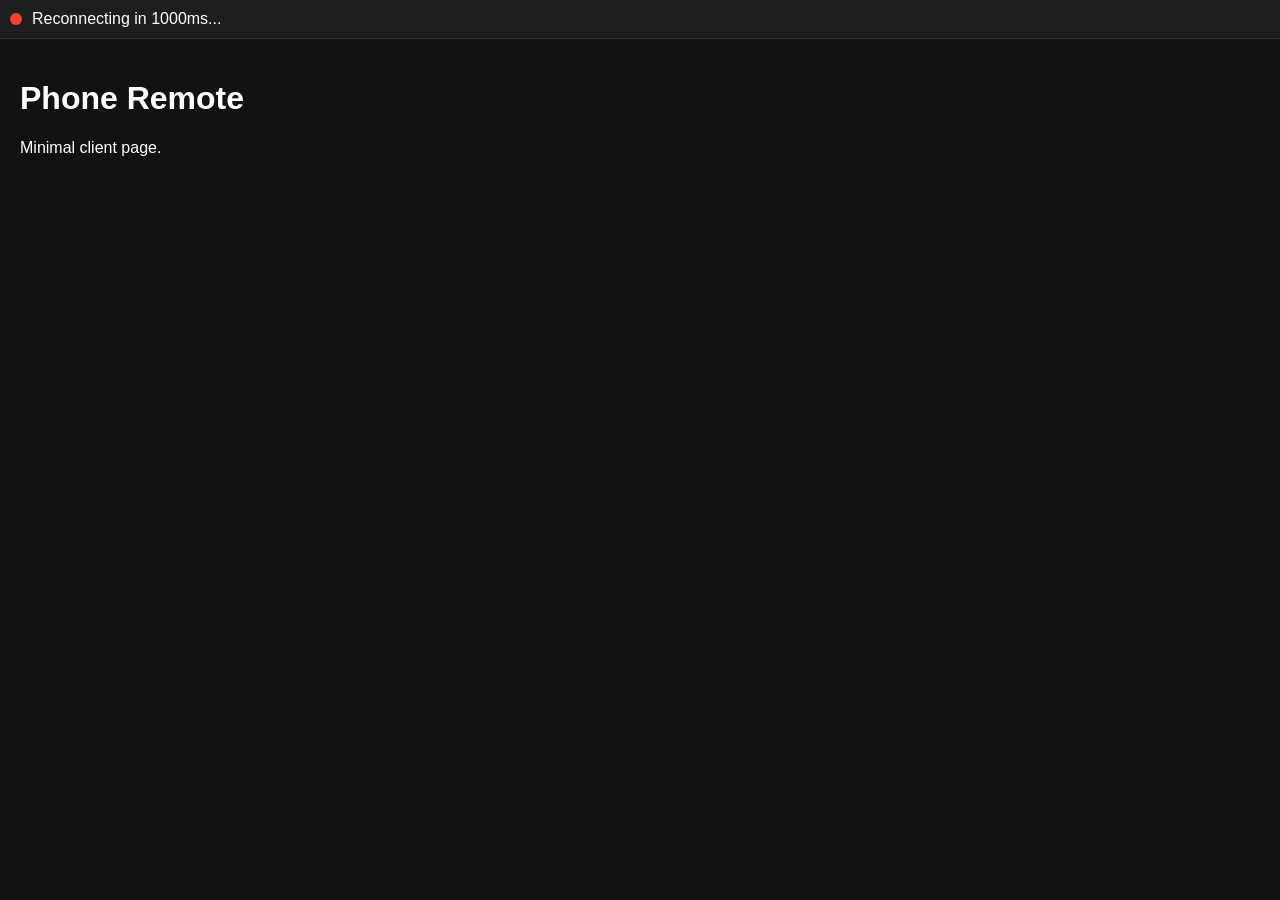
==== web/index.html @ a5978063 "first commit" ====
<!DOCTYPE html>
<html lang="en">
<head>
    <meta charset="UTF-8">
    <meta name="viewport" content="width=device-width, initial-scale=1.0">
    <title>Phone Remote</title>
    <link rel="stylesheet" href="style.css">
</head>
<body>
    <div id="status-bar">
        <div id="status-indicator" class="disconnected"></div>
        <span id="status-text">Disconnected</span>
    </div>
    
    <div id="main-content">
        <h1>Phone Remote</h1>
        <p>Minimal client page.</p>
    </div>

    <script src="app.js"></script>
</body>
</html>
---- web/style.css ----
body {
    font-family: sans-serif;
    background-color: #121212;
    color: white;
    margin: 0;
    padding: 0;
}

#status-bar {
    display: flex;
    align-items: center;
    padding: 10px;
    background-color: #1e1e1e;
    border-bottom: 1px solid #333;
}

#status-indicator {
    width: 12px;
    height: 12px;
    border-radius: 50%;
    margin-right: 10px;
}

.connected { background-color: #4caf50; }
.reconnecting { background-color: #ff9800; }
.disconnected { background-color: #f44336; }

#main-content {
    padding: 20px;
}
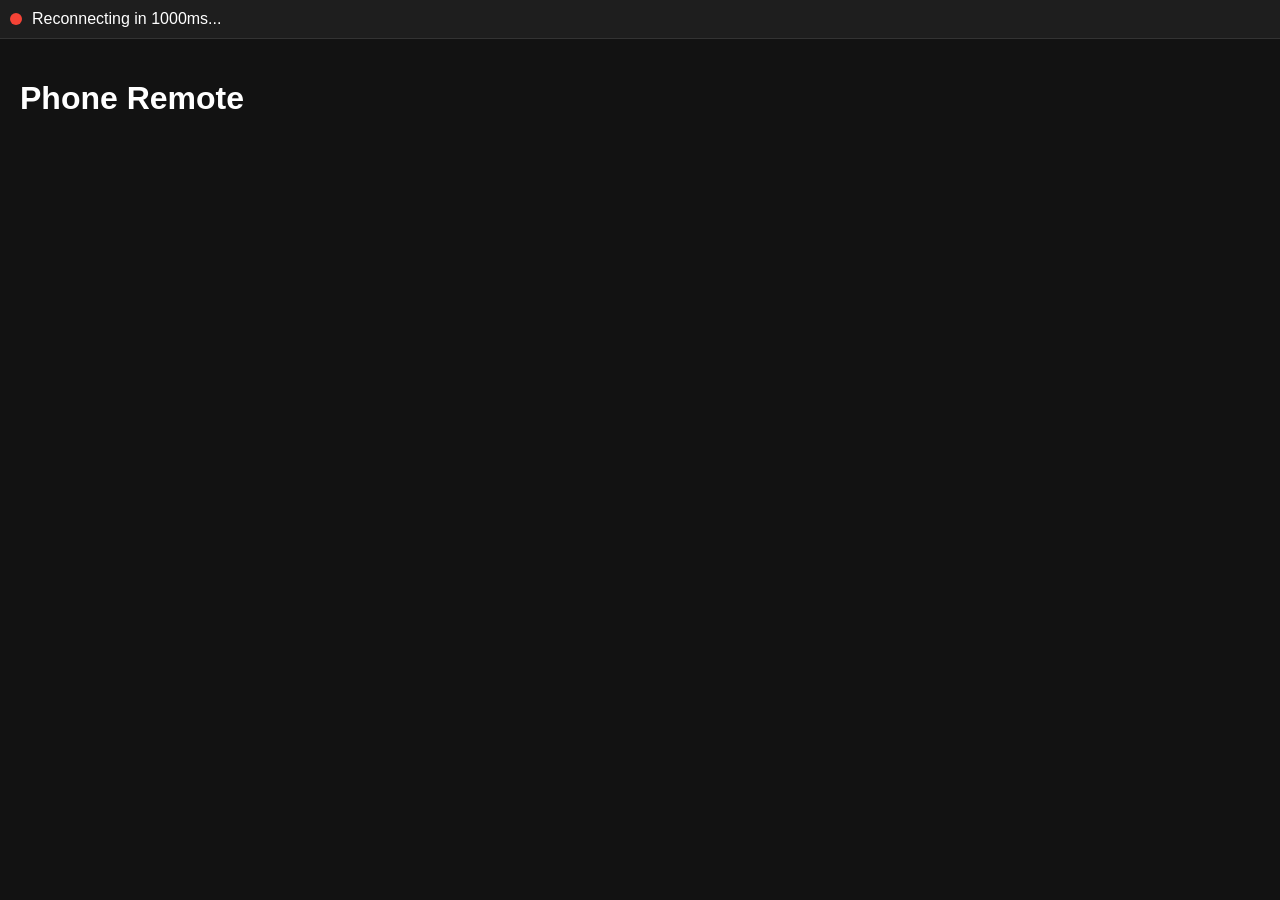
==== commit 9148be41: "Step 2: adapters, module registry, touchpad" ====
--- a/web/index.html
+++ b/web/index.html
@@ -14,9 +14,10 @@
     
     <div id="main-content">
         <h1>Phone Remote</h1>
-        <p>Minimal client page.</p>
+        <div id="module-container"></div>
+        <div id="active-module" style="margin-top: 20px;"></div>
     </div>
 
-    <script src="app.js"></script>
+    <script type="module" src="app.js"></script>
 </body>
 </html>
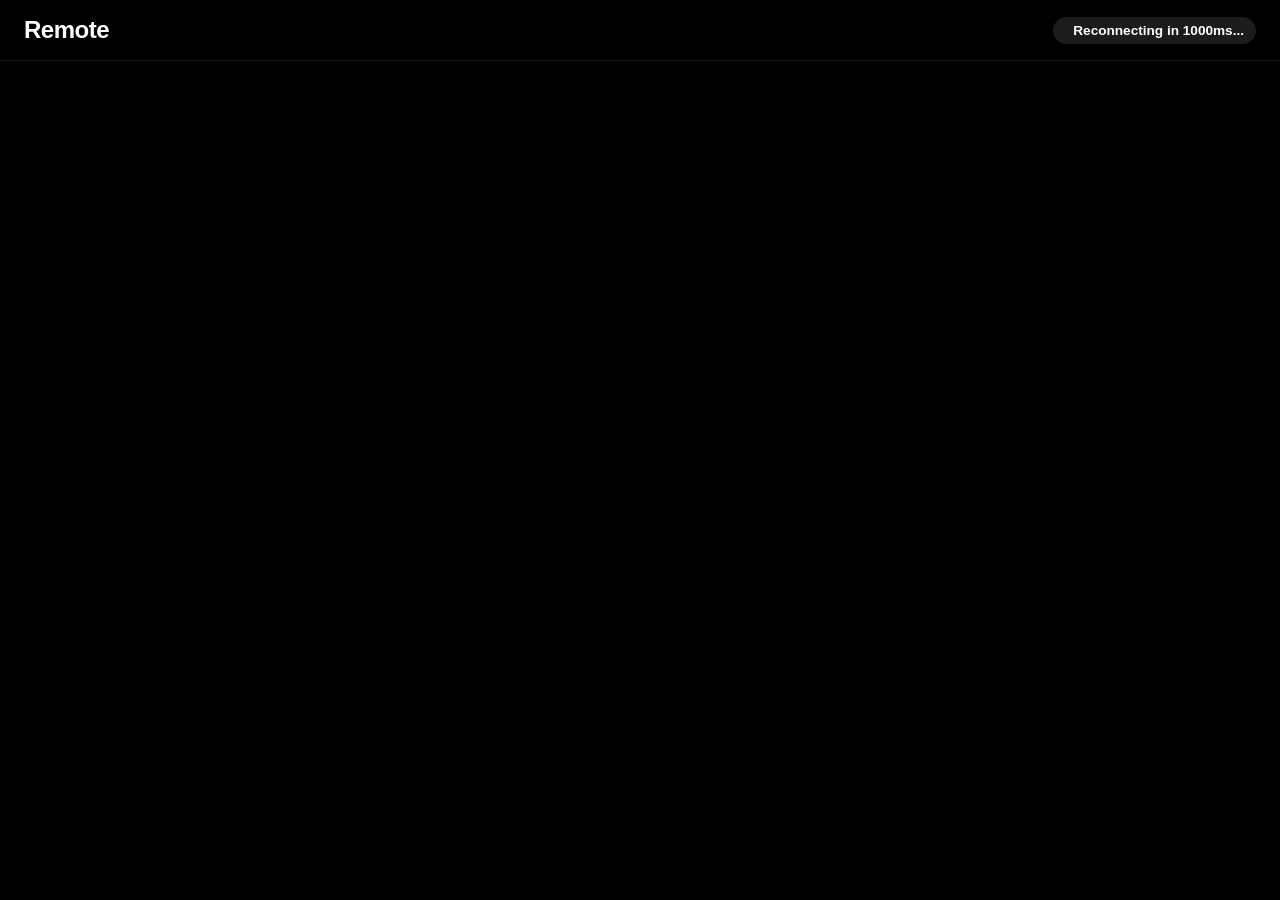
==== commit f8b0d5b8: "admin ui fix" ====
--- a/web/index.html
+++ b/web/index.html
@@ -2,22 +2,26 @@
 <html lang="en">
 <head>
     <meta charset="UTF-8">
-    <meta name="viewport" content="width=device-width, initial-scale=1.0">
+    <meta name="viewport" content="width=device-width, initial-scale=1.0, viewport-fit=cover">
+    <meta name="theme-color" content="#000000">
     <title>Phone Remote</title>
     <link rel="stylesheet" href="style.css">
 </head>
 <body>
-    <div id="status-bar">
-        <div id="status-indicator" class="disconnected"></div>
-        <span id="status-text">Disconnected</span>
+    <header>
+        <h1>Remote</h1>
+        <div class="status-pill">
+            <div id="status-indicator" class="status-dot disconnected"></div>
+            <span id="status-text">Disconnected</span>
+        </div>
+    </header>
+    
+    <div id="main-content">
+        <div id="module-container"></div>
     </div>
     
-    <div id="main-content">
-        <h1>Phone Remote</h1>
-        <div id="module-container"></div>
-        <div id="active-module" style="margin-top: 20px;"></div>
-    </div>
+    <div id="active-module"></div>
 
-    <script type="module" src="app.js"></script>
+    <script type="module" src="host.js"></script>
 </body>
 </html>
--- a/web/style.css
+++ b/web/style.css
@@ -1,30 +1,162 @@
+:root {
+    --bg: #000000;
+    --card: #1c1c1e;
+    --card-active: #2c2c2e;
+    --text: #ffffff;
+    --muted: #8e8e93;
+    --accent: #0a84ff;
+    --danger: #ff453a;
+    --success: #32d74b;
+    --radius: 20px;
+}
+
+* { box-sizing: border-box; -webkit-tap-highlight-color: transparent; }
+
 body {
-    font-family: sans-serif;
-    background-color: #121212;
-    color: white;
+    font-family: -apple-system, BlinkMacSystemFont, "Segoe UI", Roboto, Helvetica, Arial, sans-serif;
+    background-color: var(--bg);
+    color: var(--text);
     margin: 0;
     padding: 0;
+    overflow-x: hidden;
+    user-select: none;
+    -webkit-user-select: none;
 }
 
-#status-bar {
+/* App Shell Header */
+header {
+    position: sticky;
+    top: 0;
+    z-index: 50;
+    background: rgba(0, 0, 0, 0.65);
+    backdrop-filter: blur(20px);
+    -webkit-backdrop-filter: blur(20px);
+    display: flex;
+    justify-content: space-between;
+    align-items: center;
+    padding: 16px 24px;
+    border-bottom: 1px solid rgba(255,255,255,0.1);
+}
+
+header h1 {
+    margin: 0;
+    font-size: 1.5rem;
+    font-weight: 700;
+    letter-spacing: -0.5px;
+}
+
+.status-pill {
     display: flex;
     align-items: center;
-    padding: 10px;
-    background-color: #1e1e1e;
-    border-bottom: 1px solid #333;
+    gap: 8px;
+    padding: 6px 12px;
+    background: var(--card);
+    border-radius: 30px;
+    font-size: 0.85rem;
+    font-weight: 600;
+}
+.status-dot { width: 8px; height: 8px; border-radius: 50%; }
+.status-dot.connected { background: var(--success); box-shadow: 0 0 8px var(--success); }
+.status-dot.reconnecting { background: #ff9f0a; }
+.status-dot.disconnected { background: var(--danger); }
+
+/* Main Content */
+#main-content { padding: 24px; }
+
+/* Grid Layout */
+.grid-container {
+    display: grid;
+    grid-template-columns: repeat(2, 1fr);
+    gap: 16px;
+    margin-top: 16px;
 }
 
-#status-indicator {
-    width: 12px;
-    height: 12px;
-    border-radius: 50%;
-    margin-right: 10px;
+.module-tile {
+    background: var(--card);
+    border-radius: var(--radius);
+    padding: 24px 16px;
+    display: flex;
+    flex-direction: column;
+    align-items: center;
+    justify-content: center;
+    gap: 12px;
+    text-align: center;
+    cursor: pointer;
+    transition: transform 0.15s, background 0.15s;
+    position: relative;
 }
 
-.connected { background-color: #4caf50; }
-.reconnecting { background-color: #ff9800; }
-.disconnected { background-color: #f44336; }
+.module-tile:active {
+    transform: scale(0.95);
+    background: var(--card-active);
+}
 
-#main-content {
-    padding: 20px;
+.module-tile svg {
+    width: 36px;
+    height: 36px;
+    color: var(--accent);
 }
+
+.module-tile span {
+    font-size: 1.05rem;
+    font-weight: 600;
+}
+
+/* Jiggle Animation for Edit Mode */
+@keyframes jiggle {
+    0% { transform: rotate(-1deg); }
+    50% { transform: rotate(1deg); }
+    100% { transform: rotate(-1deg); }
+}
+.edit-mode .module-tile {
+    animation: jiggle 0.3s infinite;
+}
+
+/* Module Active View */
+#active-module {
+    position: fixed;
+    top: 0; left: 0; width: 100%; height: 100%;
+    background: var(--bg);
+    z-index: 100;
+    display: none;
+    flex-direction: column;
+}
+
+/* Common UI */
+button {
+    font-family: inherit;
+    border: none;
+    outline: none;
+    cursor: pointer;
+}
+
+.btn-icon {
+    background: rgba(255,255,255,0.1);
+    color: white;
+    width: 44px; height: 44px;
+    border-radius: 50%;
+    display: flex; align-items: center; justify-content: center;
+}
+
+/* PIN Screen */
+#auth-overlay {
+    position: fixed; top: 0; left: 0; width: 100%; height: 100%;
+    background: var(--bg); z-index: 200;
+    display: flex; flex-direction: column; align-items: center; justify-content: center;
+}
+.pin-input {
+    background: transparent;
+    border: 2px solid rgba(255,255,255,0.2);
+    border-radius: 16px;
+    color: white;
+    font-size: 2.5rem;
+    text-align: center;
+    letter-spacing: 0.3em;
+    padding: 16px;
+    width: 80%;
+    max-width: 300px;
+    font-family: monospace;
+    outline: none;
+    transition: border-color 0.2s;
+}
+.pin-input:focus { border-color: var(--accent); }
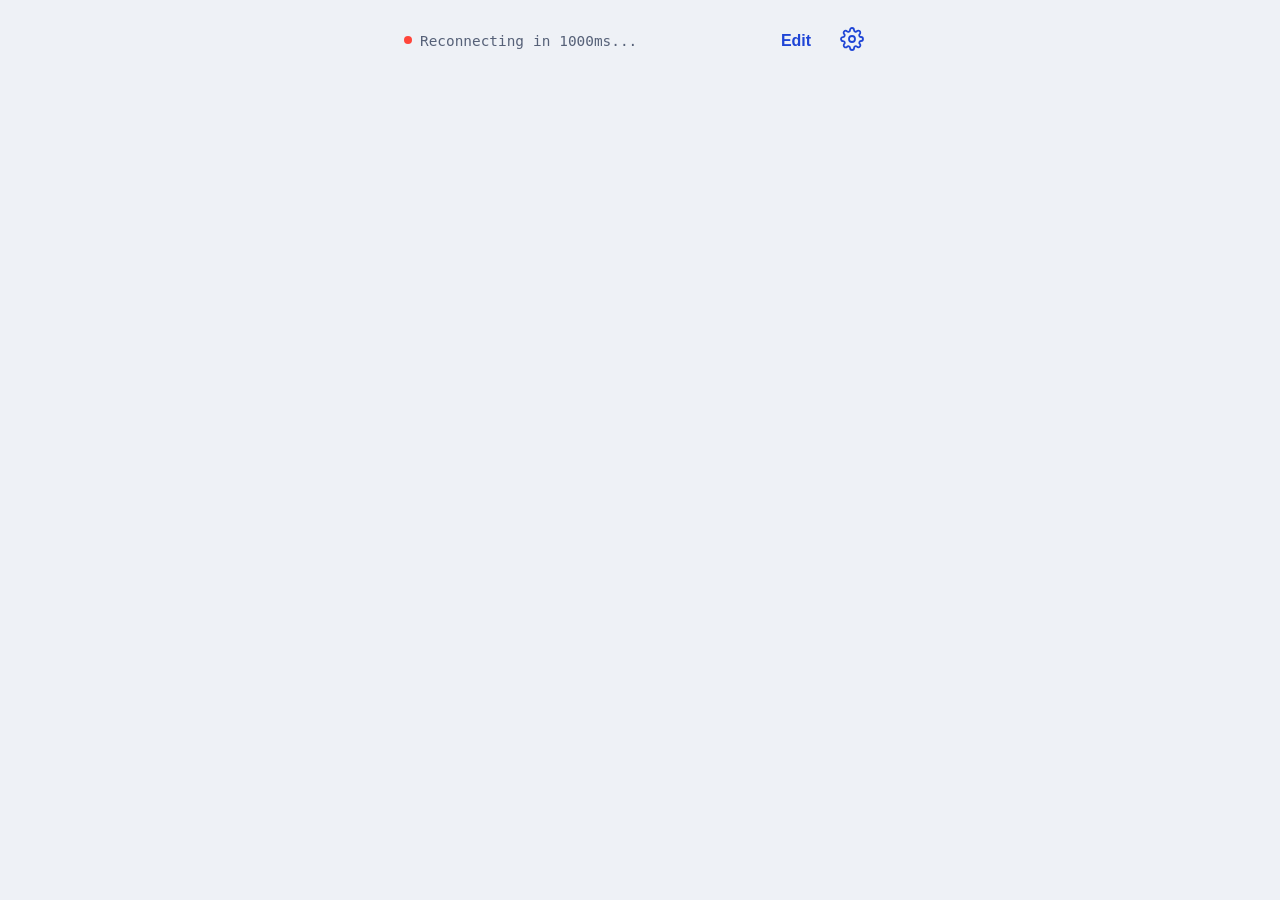
==== commit f8da738e: "fafds" ====
--- a/web/index.html
+++ b/web/index.html
@@ -2,26 +2,42 @@
 <html lang="en">
 <head>
     <meta charset="UTF-8">
-    <meta name="viewport" content="width=device-width, initial-scale=1.0, viewport-fit=cover">
-    <meta name="theme-color" content="#000000">
+    <meta name="viewport" content="width=device-width, initial-scale=1.0, maximum-scale=1.0, user-scalable=no, viewport-fit=cover">
     <title>Phone Remote</title>
+    <link rel="manifest" href="manifest.json">
+    <meta name="theme-color" content="#0A0D14" id="meta-theme-color">
     <link rel="stylesheet" href="style.css">
+    <script>
+        try {
+            const theme = localStorage.getItem('app-theme') || 'system';
+            const isDark = theme === 'dark' || (theme === 'system' && window.matchMedia('(prefers-color-scheme: dark)').matches);
+            if (!isDark) {
+                document.documentElement.setAttribute('data-theme', 'light');
+                document.getElementById('meta-theme-color').content = '#EEF1F6';
+            }
+        } catch(e) {}
+    </script>
 </head>
 <body>
-    <header>
-        <h1>Remote</h1>
-        <div class="status-pill">
-            <div id="status-indicator" class="status-dot disconnected"></div>
-            <span id="status-text">Disconnected</span>
+    <div id="app">
+        <div id="auth-container" style="display:none; padding:24px;"></div>
+        <div id="main-container" style="display:none; height:100%; display:flex; flex-direction:column;">
+            <div style="display:flex; justify-content:space-between; align-items:center; padding:16px 24px;">
+                <div style="display:flex; align-items:center; gap:8px;">
+                    <div id="status-indicator" style="width:8px; height:8px; border-radius:50%; background:var(--muted);"></div>
+                    <span id="status-text" style="font-size:0.9rem; color:var(--muted); font-family:var(--font-mono);">Connecting...</span>
+                </div>
+                <div style="display:flex; gap:8px;">
+                    <button id="edit-btn" style="background:none; border:none; color:var(--accent-text); font-weight:600; font-size:1rem; padding:8px;">Edit</button>
+                    <button id="settings-btn" style="background:none; border:none; color:var(--accent-text); padding:8px;">
+                        <svg viewBox="0 0 24 24" width="24" height="24" stroke="currentColor" stroke-width="1.8" fill="none" stroke-linecap="round" stroke-linejoin="round"><circle cx="12" cy="12" r="3"></circle><path d="M19.4 15a1.65 1.65 0 0 0 .33 1.82l.06.06a2 2 0 0 1 0 2.83 2 2 0 0 1-2.83 0l-.06-.06a1.65 1.65 0 0 0-1.82-.33 1.65 1.65 0 0 0-1 1.51V21a2 2 0 0 1-2 2 2 2 0 0 1-2-2v-.09A1.65 1.65 0 0 0 9 19.4a1.65 1.65 0 0 0-1.82.33l-.06.06a2 2 0 0 1-2.83 0 2 2 0 0 1 0-2.83l.06-.06a1.65 1.65 0 0 0 .33-1.82 1.65 1.65 0 0 0-1.51-1H3a2 2 0 0 1-2-2 2 2 0 0 1 2-2h.09A1.65 1.65 0 0 0 4.6 9a1.65 1.65 0 0 0-.33-1.82l-.06-.06a2 2 0 0 1 0-2.83 2 2 0 0 1 2.83 0l.06.06a1.65 1.65 0 0 0 1.82.33H9a1.65 1.65 0 0 0 1-1.51V3a2 2 0 0 1 2-2 2 2 0 0 1 2 2v.09a1.65 1.65 0 0 0 1 1.51 1.65 1.65 0 0 0 1.82-.33l.06-.06a2 2 0 0 1 2.83 0 2 2 0 0 1 0 2.83l-.06.06a1.65 1.65 0 0 0-.33 1.82V9a1.65 1.65 0 0 0 1.51 1H21a2 2 0 0 1 2 2 2 2 0 0 1-2 2h-.09a1.65 1.65 0 0 0-1.51 1z"></path></svg>
+                    </button>
+                </div>
+            </div>
+            <div id="module-container" style="flex:1; overflow-y:auto; padding:0 16px 24px 16px; display:flex; flex-direction:column; gap:16px;"></div>
         </div>
-    </header>
-    
-    <div id="main-content">
-        <div id="module-container"></div>
+        <div id="active-module" style="display:none; position:fixed; top:0; left:0; width:100%; height:100dvh; background:var(--ground); z-index:100; flex-direction:column;"></div>
     </div>
-    
-    <div id="active-module"></div>
-
     <script type="module" src="host.js"></script>
 </body>
 </html>
--- a/web/style.css
+++ b/web/style.css
@@ -1,162 +1,195 @@
 :root {
-    --bg: #000000;
-    --card: #1c1c1e;
-    --card-active: #2c2c2e;
-    --text: #ffffff;
-    --muted: #8e8e93;
-    --accent: #0a84ff;
-    --danger: #ff453a;
-    --success: #32d74b;
-    --radius: 20px;
+  --ground: #0A0D14;
+  --surface: #131824;
+  --surface-raised: #1B2232;
+  --black-card: #05070B;
+  --border: #263047;
+  --text: #F2F5FA;
+  --muted: #98A3B8;
+  --accent: #2F5BFF;
+  --accent-text: #7C98FF;
+  --on-accent: #FFFFFF;
+  --danger: #FF5C66;
+  --danger-surface: #2A1318;
+
+  --font-heading: 'Archivo', sans-serif;
+  --font-body: 'Instrument Sans', sans-serif;
+  --font-mono: 'JetBrains Mono', monospace;
 }
 
-* { box-sizing: border-box; -webkit-tap-highlight-color: transparent; }
+[data-theme="light"] {
+  --ground: #EEF1F6;
+  --surface: #FFFFFF;
+  --surface-raised: #E3E8F0;
+  --black-card: #05070B;
+  --border: #CBD3E0;
+  --text: #0A0D14;
+  --muted: #566178;
+  --accent: #2F5BFF;
+  --accent-text: #1F45D6;
+  --on-accent: #FFFFFF;
+  --danger: #D92D38;
+  --danger-surface: #FDECEE;
+}
+
+@font-face {
+  font-family: 'Archivo';
+  src: url('./fonts/Archivo-ExtraBold.woff2') format('woff2');
+  font-weight: 800;
+  font-style: normal;
+}
+@font-face {
+  font-family: 'Instrument Sans';
+  src: url('./fonts/InstrumentSans-Regular.woff2') format('woff2');
+  font-weight: 400;
+  font-style: normal;
+}
+@font-face {
+  font-family: 'Instrument Sans';
+  src: url('./fonts/InstrumentSans-Medium.woff2') format('woff2');
+  font-weight: 500;
+  font-style: normal;
+}
+@font-face {
+  font-family: 'Instrument Sans';
+  src: url('./fonts/InstrumentSans-SemiBold.woff2') format('woff2');
+  font-weight: 600;
+  font-style: normal;
+}
+@font-face {
+  font-family: 'JetBrains Mono';
+  src: url('./fonts/JetBrainsMono-Regular.woff2') format('woff2');
+  font-weight: 400;
+  font-style: normal;
+}
 
 body {
-    font-family: -apple-system, BlinkMacSystemFont, "Segoe UI", Roboto, Helvetica, Arial, sans-serif;
-    background-color: var(--bg);
-    color: var(--text);
-    margin: 0;
-    padding: 0;
-    overflow-x: hidden;
-    user-select: none;
-    -webkit-user-select: none;
+  margin: 0;
+  padding: 0;
+  background-color: var(--ground);
+  color: var(--text);
+  font-family: var(--font-body);
+  -webkit-font-smoothing: antialiased;
+  width: 100%;
+  height: 100dvh;
+  overflow: hidden;
+  overscroll-behavior: none;
 }
 
-/* App Shell Header */
-header {
-    position: sticky;
-    top: 0;
-    z-index: 50;
-    background: rgba(0, 0, 0, 0.65);
-    backdrop-filter: blur(20px);
-    -webkit-backdrop-filter: blur(20px);
-    display: flex;
-    justify-content: space-between;
-    align-items: center;
-    padding: 16px 24px;
-    border-bottom: 1px solid rgba(255,255,255,0.1);
+#app {
+  max-width: 520px;
+  margin: 0 auto;
+  height: 100%;
+  position: relative;
+  display: flex;
+  flex-direction: column;
+  padding: env(safe-area-inset-top) env(safe-area-inset-right) env(safe-area-inset-bottom) env(safe-area-inset-left);
+  box-sizing: border-box;
 }
 
-header h1 {
-    margin: 0;
-    font-size: 1.5rem;
-    font-weight: 700;
-    letter-spacing: -0.5px;
+button {
+  font-family: inherit;
+  cursor: pointer;
+  -webkit-tap-highlight-color: transparent;
+  min-height: 48px;
+  min-width: 48px;
+}
+button:focus-visible {
+  outline: 2px solid var(--accent);
+  outline-offset: 2px;
 }
 
-.status-pill {
-    display: flex;
-    align-items: center;
-    gap: 8px;
-    padding: 6px 12px;
-    background: var(--card);
-    border-radius: 30px;
-    font-size: 0.85rem;
-    font-weight: 600;
+h1, h2, h3 {
+  font-family: var(--font-heading);
+  letter-spacing: -0.02em;
+  margin: 0;
 }
-.status-dot { width: 8px; height: 8px; border-radius: 50%; }
-.status-dot.connected { background: var(--success); box-shadow: 0 0 8px var(--success); }
-.status-dot.reconnecting { background: #ff9f0a; }
-.status-dot.disconnected { background: var(--danger); }
 
-/* Main Content */
-#main-content { padding: 24px; }
-
-/* Grid Layout */
 .grid-container {
     display: grid;
-    grid-template-columns: repeat(2, 1fr);
+    grid-template-columns: 1fr 1fr;
     gap: 16px;
-    margin-top: 16px;
 }
 
 .module-tile {
-    background: var(--card);
-    border-radius: var(--radius);
-    padding: 24px 16px;
+    background: var(--surface);
+    border-radius: 22px;
+    padding: 20px;
     display: flex;
     flex-direction: column;
-    align-items: center;
-    justify-content: center;
-    gap: 12px;
-    text-align: center;
-    cursor: pointer;
-    transition: transform 0.15s, background 0.15s;
+    justify-content: flex-start;
+    align-items: flex-start;
     position: relative;
+    box-shadow: 0 4px 12px rgba(0,0,0,0.1);
+    transition: transform 0.15s, opacity 0.2s;
+    user-select: none;
+    -webkit-user-select: none;
+    color: var(--text);
+}
+.module-tile:active {
+    transform: scale(0.96);
 }
 
-.module-tile:active {
-    transform: scale(0.95);
-    background: var(--card-active);
+.module-tile.hero {
+    grid-column: 1 / -1;
+    background: var(--accent);
+    color: var(--on-accent);
+    border-radius: 28px;
+    padding: 28px;
+    flex-direction: row;
+    align-items: center;
+    gap: 20px;
+}
+
+.module-tile.hero h3 {
+    font-size: 1.8rem;
+    margin-bottom: 4px;
+}
+
+.module-tile h3 {
+    font-size: 1.2rem;
+    margin-bottom: 4px;
+}
+
+.module-tile p {
+    font-size: 0.9rem;
+    color: var(--muted);
+    margin: 0;
+}
+.module-tile.hero p {
+    color: var(--accent-text);
 }
 
 .module-tile svg {
-    width: 36px;
-    height: 36px;
-    color: var(--accent);
+    width: 32px;
+    height: 32px;
+    margin-bottom: 16px;
+    opacity: 0.9;
+}
+.module-tile.hero svg {
+    width: 48px;
+    height: 48px;
+    margin-bottom: 0;
 }
 
-.module-tile span {
-    font-size: 1.05rem;
-    font-weight: 600;
+.module-tile.black-card {
+    background: var(--black-card);
+    border: 1px solid var(--border);
 }
 
-/* Jiggle Animation for Edit Mode */
-@keyframes jiggle {
-    0% { transform: rotate(-1deg); }
-    50% { transform: rotate(1deg); }
-    100% { transform: rotate(-1deg); }
-}
-.edit-mode .module-tile {
-    animation: jiggle 0.3s infinite;
+.add-remote-btn {
+    margin-top: 24px;
+    width: 100%;
+    padding: 20px;
+    border-radius: 20px;
+    background: transparent;
+    border: 2px dashed var(--border);
+    color: var(--accent-text);
+    font-size: 1.1rem;
+    font-weight: 600;
+    display: flex;
+    align-items: center;
+    justify-content: center;
+    gap: 8px;
 }
 
-/* Module Active View */
-#active-module {
-    position: fixed;
-    top: 0; left: 0; width: 100%; height: 100%;
-    background: var(--bg);
-    z-index: 100;
-    display: none;
-    flex-direction: column;
-}
-
-/* Common UI */
-button {
-    font-family: inherit;
-    border: none;
-    outline: none;
-    cursor: pointer;
-}
-
-.btn-icon {
-    background: rgba(255,255,255,0.1);
-    color: white;
-    width: 44px; height: 44px;
-    border-radius: 50%;
-    display: flex; align-items: center; justify-content: center;
-}
-
-/* PIN Screen */
-#auth-overlay {
-    position: fixed; top: 0; left: 0; width: 100%; height: 100%;
-    background: var(--bg); z-index: 200;
-    display: flex; flex-direction: column; align-items: center; justify-content: center;
-}
-.pin-input {
-    background: transparent;
-    border: 2px solid rgba(255,255,255,0.2);
-    border-radius: 16px;
-    color: white;
-    font-size: 2.5rem;
-    text-align: center;
-    letter-spacing: 0.3em;
-    padding: 16px;
-    width: 80%;
-    max-width: 300px;
-    font-family: monospace;
-    outline: none;
-    transition: border-color 0.2s;
-}
-.pin-input:focus { border-color: var(--accent); }
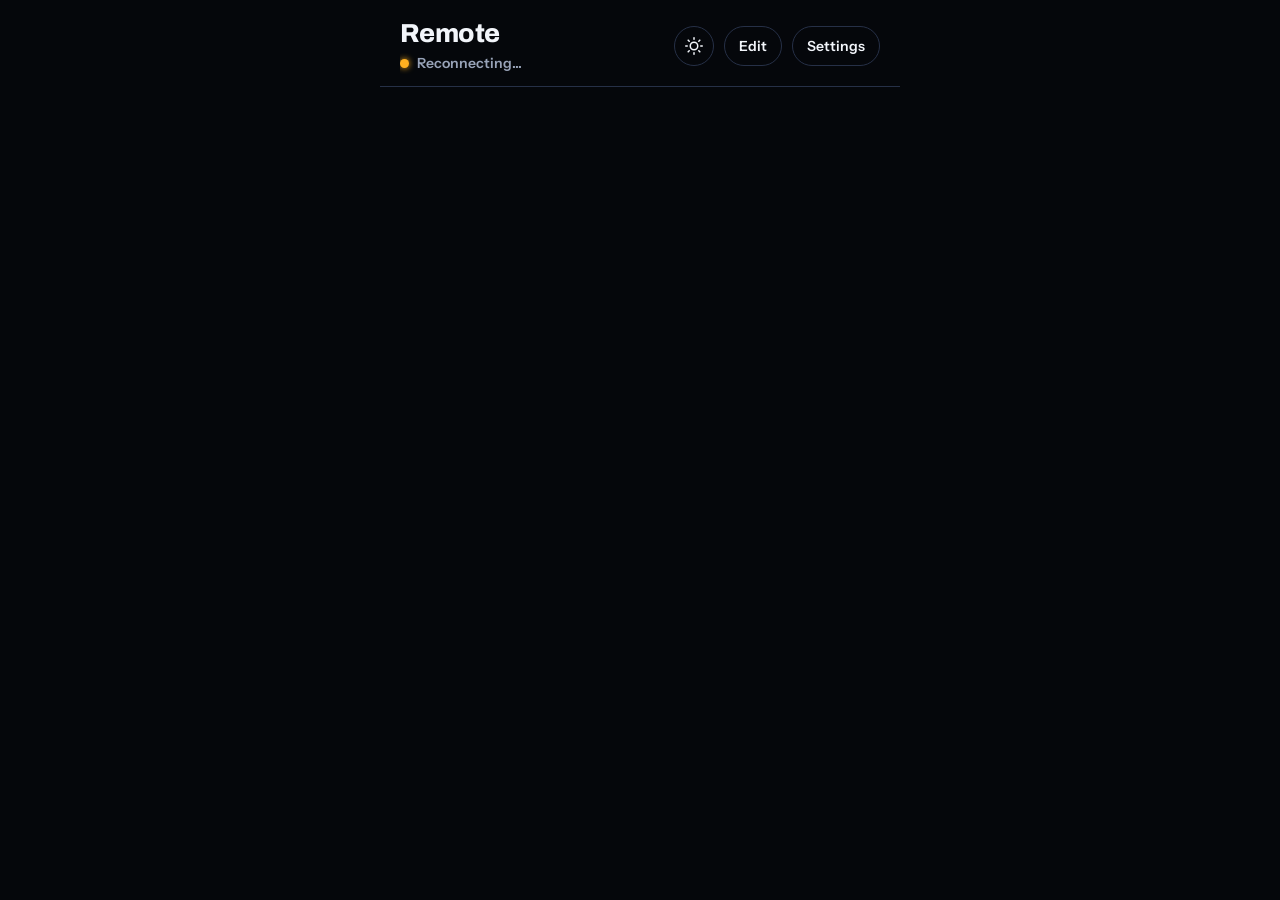
==== commit cb3f91c3: "fixed the mobile disconnect with admin concurrency" ====
--- a/web/index.html
+++ b/web/index.html
@@ -2,42 +2,59 @@
 <html lang="en">
 <head>
     <meta charset="UTF-8">
-    <meta name="viewport" content="width=device-width, initial-scale=1.0, maximum-scale=1.0, user-scalable=no, viewport-fit=cover">
+    <meta name="viewport" content="width=device-width, initial-scale=1, viewport-fit=cover">
+    <meta name="theme-color" content="#05070B">
     <title>Phone Remote</title>
-    <link rel="manifest" href="manifest.json">
-    <meta name="theme-color" content="#0A0D14" id="meta-theme-color">
+    <script>
+        (function() {
+            try {
+                var theme = localStorage.getItem('pr_theme') || 'dark';
+                var bedside = localStorage.getItem('pr_bedside') === 'true';
+                var effective = theme;
+                if (theme === 'system') {
+                    effective = (window.matchMedia && window.matchMedia('(prefers-color-scheme: light)').matches) ? 'light' : 'dark';
+                }
+                document.documentElement.setAttribute('data-theme', effective);
+                if (bedside) {
+                    document.documentElement.setAttribute('data-bedside', 'true');
+                }
+                var metaTheme = document.querySelector('meta[name="theme-color"]');
+                if (metaTheme) {
+                    metaTheme.setAttribute('content', effective === 'light' ? '#E8EBF0' : '#05070B');
+                }
+            } catch (e) {}
+        })();
+    </script>
     <link rel="stylesheet" href="style.css">
-    <script>
-        try {
-            const theme = localStorage.getItem('app-theme') || 'system';
-            const isDark = theme === 'dark' || (theme === 'system' && window.matchMedia('(prefers-color-scheme: dark)').matches);
-            if (!isDark) {
-                document.documentElement.setAttribute('data-theme', 'light');
-                document.getElementById('meta-theme-color').content = '#EEF1F6';
-            }
-        } catch(e) {}
-    </script>
 </head>
 <body>
-    <div id="app">
-        <div id="auth-container" style="display:none; padding:24px;"></div>
-        <div id="main-container" style="display:none; height:100%; display:flex; flex-direction:column;">
-            <div style="display:flex; justify-content:space-between; align-items:center; padding:16px 24px;">
-                <div style="display:flex; align-items:center; gap:8px;">
-                    <div id="status-indicator" style="width:8px; height:8px; border-radius:50%; background:var(--muted);"></div>
-                    <span id="status-text" style="font-size:0.9rem; color:var(--muted); font-family:var(--font-mono);">Connecting...</span>
+    <div id="app" class="app-container">
+        <header id="app-header" class="app-header">
+            <div class="header-main">
+                <div class="header-titles">
+                    <h1 id="device-title" class="device-title">Remote</h1>
+                    <div id="status-line" class="status-line">
+                        <span id="status-dot" class="status-dot disconnected" aria-hidden="true"></span>
+                        <span id="status-text" class="status-text">Disconnected</span>
+                    </div>
                 </div>
-                <div style="display:flex; gap:8px;">
-                    <button id="edit-btn" style="background:none; border:none; color:var(--accent-text); font-weight:600; font-size:1rem; padding:8px;">Edit</button>
-                    <button id="settings-btn" style="background:none; border:none; color:var(--accent-text); padding:8px;">
-                        <svg viewBox="0 0 24 24" width="24" height="24" stroke="currentColor" stroke-width="1.8" fill="none" stroke-linecap="round" stroke-linejoin="round"><circle cx="12" cy="12" r="3"></circle><path d="M19.4 15a1.65 1.65 0 0 0 .33 1.82l.06.06a2 2 0 0 1 0 2.83 2 2 0 0 1-2.83 0l-.06-.06a1.65 1.65 0 0 0-1.82-.33 1.65 1.65 0 0 0-1 1.51V21a2 2 0 0 1-2 2 2 2 0 0 1-2-2v-.09A1.65 1.65 0 0 0 9 19.4a1.65 1.65 0 0 0-1.82.33l-.06.06a2 2 0 0 1-2.83 0 2 2 0 0 1 0-2.83l.06-.06a1.65 1.65 0 0 0 .33-1.82 1.65 1.65 0 0 0-1.51-1H3a2 2 0 0 1-2-2 2 2 0 0 1 2-2h.09A1.65 1.65 0 0 0 4.6 9a1.65 1.65 0 0 0-.33-1.82l-.06-.06a2 2 0 0 1 0-2.83 2 2 0 0 1 2.83 0l.06.06a1.65 1.65 0 0 0 1.82.33H9a1.65 1.65 0 0 0 1-1.51V3a2 2 0 0 1 2-2 2 2 0 0 1 2 2v.09a1.65 1.65 0 0 0 1 1.51 1.65 1.65 0 0 0 1.82-.33l.06-.06a2 2 0 0 1 2.83 0 2 2 0 0 1 0 2.83l-.06.06a1.65 1.65 0 0 0-.33 1.82V9a1.65 1.65 0 0 0 1.51 1H21a2 2 0 0 1 2 2 2 2 0 0 1-2 2h-.09a1.65 1.65 0 0 0-1.51 1z"></path></svg>
+                <div class="header-actions">
+                    <button id="moon-btn" class="pill-btn-icon" aria-label="Toggle bedside mode" title="Bedside mode">
+                        <svg viewBox="0 0 24 24" width="18" height="18" fill="none" stroke="currentColor" stroke-width="2" stroke-linecap="round" stroke-linejoin="round"><path d="M21 12.79A9 9 0 1 1 11.21 3 7 7 0 0 0 21 12.79z"></path></svg>
                     </button>
+                    <button id="edit-btn" class="pill-btn-outline" aria-label="Edit modules">Edit</button>
+                    <button id="settings-btn" class="pill-btn-outline" aria-label="Open settings">Settings</button>
                 </div>
             </div>
-            <div id="module-container" style="flex:1; overflow-y:auto; padding:0 16px 24px 16px; display:flex; flex-direction:column; gap:16px;"></div>
-        </div>
-        <div id="active-module" style="display:none; position:fixed; top:0; left:0; width:100%; height:100dvh; background:var(--ground); z-index:100; flex-direction:column;"></div>
+        </header>
+
+        <main id="main-content" class="main-content">
+            <div id="home-view" class="view-panel"></div>
+            <div id="settings-view" class="view-panel" style="display:none;"></div>
+            <div id="active-module" class="view-panel" style="display:none;"></div>
+        </main>
     </div>
+
     <script type="module" src="host.js"></script>
 </body>
 </html>
--- a/web/style.css
+++ b/web/style.css
@@ -1,195 +1,904 @@
+/* ==========================================================================
+   Phone Remote Design System - web/style.css
+   Aligned with DESIGN.md Section 21 & Admin Panel Visuals
+   ========================================================================== */
+
+/* --------------------------------------------------------------------------
+   Local Bundled Fonts (@font-face)
+   -------------------------------------------------------------------------- */
+@font-face {
+    font-family: 'Archivo';
+    src: url('fonts/Archivo.woff2') format('woff2');
+    font-weight: 800;
+    font-style: normal;
+    font-display: swap;
+}
+
+@font-face {
+    font-family: 'Instrument Sans';
+    src: url('fonts/InstrumentSans.woff2') format('woff2');
+    font-weight: 400 700;
+    font-style: normal;
+    font-display: swap;
+}
+
+@font-face {
+    font-family: 'JetBrains Mono';
+    src: url('fonts/JetBrainsMono.woff2') format('woff2');
+    font-weight: 400 700;
+    font-style: normal;
+    font-display: swap;
+}
+
+/* --------------------------------------------------------------------------
+   Design Tokens / Variables
+   -------------------------------------------------------------------------- */
 :root {
-  --ground: #0A0D14;
-  --surface: #131824;
-  --surface-raised: #1B2232;
-  --black-card: #05070B;
-  --border: #263047;
-  --text: #F2F5FA;
-  --muted: #98A3B8;
-  --accent: #2F5BFF;
-  --accent-text: #7C98FF;
-  --on-accent: #FFFFFF;
-  --danger: #FF5C66;
-  --danger-surface: #2A1318;
-
-  --font-heading: 'Archivo', sans-serif;
-  --font-body: 'Instrument Sans', sans-serif;
-  --font-mono: 'JetBrains Mono', monospace;
+    /* Dark Theme (Default) */
+    --ground: #05070B;
+    --card: #11141C;
+    --card-alt: #1A1F2B;
+    --card-active: #222938;
+    --border: #263047;
+    --text: #F2F5FA;
+    --muted: #98A3B8;
+    --accent: #2F5BFF;        /* Cobalt interactive */
+    --accent-text: #7C98FF;   /* High-contrast cobalt for text/icons */
+    --success: #3DDC97;
+    --warning: #FFB020;
+    --warning-text: #11141C;
+    --danger: #FF5C66;
+
+    /* Semantic Aliases */
+    --bg: var(--ground);
+    --surface: var(--card);
+    --surface-alt: var(--card-alt);
+    --btn-primary-bg: #FFFFFF;
+    --btn-primary-text: #05070B;
+
+    /* Radii */
+    --radius-hero: 28px;
+    --radius-tile: 22px;
+    --radius-row: 18px;
+    --radius-btn: 16px;
+    --radius-pill: 999px;
+
+    /* Overlay fallback background */
+    --overlay-bg: rgba(5, 7, 11, 0.94);
+    --overlay-glass: rgba(5, 7, 11, 0.82);
+    --sheet-bg: #11141C;
+    --sheet-glass: rgba(17, 20, 28, 0.85);
 }
 
 [data-theme="light"] {
-  --ground: #EEF1F6;
-  --surface: #FFFFFF;
-  --surface-raised: #E3E8F0;
-  --black-card: #05070B;
-  --border: #CBD3E0;
-  --text: #0A0D14;
-  --muted: #566178;
-  --accent: #2F5BFF;
-  --accent-text: #1F45D6;
-  --on-accent: #FFFFFF;
-  --danger: #D92D38;
-  --danger-surface: #FDECEE;
-}
-
-@font-face {
-  font-family: 'Archivo';
-  src: url('./fonts/Archivo-ExtraBold.woff2') format('woff2');
-  font-weight: 800;
-  font-style: normal;
-}
-@font-face {
-  font-family: 'Instrument Sans';
-  src: url('./fonts/InstrumentSans-Regular.woff2') format('woff2');
-  font-weight: 400;
-  font-style: normal;
-}
-@font-face {
-  font-family: 'Instrument Sans';
-  src: url('./fonts/InstrumentSans-Medium.woff2') format('woff2');
-  font-weight: 500;
-  font-style: normal;
-}
-@font-face {
-  font-family: 'Instrument Sans';
-  src: url('./fonts/InstrumentSans-SemiBold.woff2') format('woff2');
-  font-weight: 600;
-  font-style: normal;
-}
-@font-face {
-  font-family: 'JetBrains Mono';
-  src: url('./fonts/JetBrainsMono-Regular.woff2') format('woff2');
-  font-weight: 400;
-  font-style: normal;
-}
-
-body {
-  margin: 0;
-  padding: 0;
-  background-color: var(--ground);
-  color: var(--text);
-  font-family: var(--font-body);
-  -webkit-font-smoothing: antialiased;
-  width: 100%;
-  height: 100dvh;
-  overflow: hidden;
-  overscroll-behavior: none;
-}
-
-#app {
-  max-width: 520px;
-  margin: 0 auto;
-  height: 100%;
-  position: relative;
-  display: flex;
-  flex-direction: column;
-  padding: env(safe-area-inset-top) env(safe-area-inset-right) env(safe-area-inset-bottom) env(safe-area-inset-left);
-  box-sizing: border-box;
-}
-
+    --ground: #E8EBF0;
+    --card: #FFFFFF;
+    --card-alt: #DCE1EA;
+    --card-active: #CCD4E0;
+    --border: #C7CEDA;
+    --text: #0A0D14;
+    --muted: #5B6577;
+    --accent: #2F5BFF;
+    --accent-text: #1F45D6;
+    --success: #0B7A4B;
+    --warning: #FFB020;
+    --warning-text: #8A5300;
+    --danger: #C51E2A;        /* Adjusted for >= 4.5:1 (4.89:1 on ground, 5.84:1 on card) */
+
+    --bg: var(--ground);
+    --surface: var(--card);
+    --surface-alt: var(--card-alt);
+    --btn-primary-bg: #0A0D14;
+    --btn-primary-text: #FFFFFF;
+
+    --overlay-bg: rgba(232, 235, 240, 0.96);
+    --overlay-glass: rgba(232, 235, 240, 0.88);
+    --sheet-bg: #FFFFFF;
+    --sheet-glass: rgba(255, 255, 255, 0.88);
+}
+
+/* Bedside Mode */
+[data-bedside="true"] {
+    --ground: #020305;
+    --card: #0A0C12;
+    --card-alt: #10141D;
+    --card-active: #171C28;
+    --border: #182030;
+    --text: #A8B2C4;
+    --muted: #556072;
+    --accent: #2340B3;
+    --accent-text: #506ECF;
+    --success: #20855A;
+    --warning: #B37B17;
+    --warning-text: #0A0C12;
+    --danger: #B33D45;
+
+    --overlay-bg: #020305;
+    --overlay-glass: #020305;
+    --sheet-bg: #0A0C12;
+    --sheet-glass: #0A0C12;
+}
+
+/* --------------------------------------------------------------------------
+   Global Layout & Reset (Fit-the-phone rules)
+   -------------------------------------------------------------------------- */
+*, *::before, *::after {
+    box-sizing: border-box;
+    -webkit-tap-highlight-color: transparent;
+}
+
+html, body {
+    margin: 0;
+    padding: 0;
+    width: 100%;
+    max-width: 100%;
+    overflow-x: hidden;
+    background-color: var(--ground);
+    color: var(--text);
+    font-family: 'Instrument Sans', system-ui, -apple-system, BlinkMacSystemFont, "Segoe UI", Roboto, sans-serif;
+    font-size: clamp(14px, 3.8vw, 16px);
+    line-height: 1.5;
+    min-height: 100dvh;
+    user-select: none;
+    -webkit-user-select: none;
+    transition: background-color 0.2s ease, color 0.2s ease;
+}
+
+h1, h2, h3, h4, .heading {
+    font-family: 'Archivo', system-ui, sans-serif;
+    font-weight: 800;
+    letter-spacing: -0.02em;
+    margin: 0;
+    color: var(--text);
+}
+
+.mono {
+    font-family: 'JetBrains Mono', monospace;
+}
+
+/* App Outer Container */
+.app-container {
+    width: 100%;
+    max-width: 520px;
+    margin: 0 auto;
+    min-height: 100dvh;
+    display: flex;
+    flex-direction: column;
+    position: relative;
+    padding-left: env(safe-area-inset-left, 0px);
+    padding-right: env(safe-area-inset-right, 0px);
+}
+
+/* --------------------------------------------------------------------------
+   App Shell Header
+   -------------------------------------------------------------------------- */
+.app-header {
+    width: 100%;
+    padding: clamp(12px, 3.5vw, 18px) clamp(14px, 4vw, 20px) 12px;
+    padding-top: calc(clamp(12px, 3.5vw, 18px) + env(safe-area-inset-top, 0px));
+    background: var(--ground);
+    border-bottom: 1px solid var(--border);
+    flex-shrink: 0;
+}
+
+.header-main {
+    display: flex;
+    justify-content: space-between;
+    align-items: center;
+    gap: 12px;
+    width: 100%;
+}
+
+.header-titles {
+    display: flex;
+    flex-direction: column;
+    min-width: 0;
+    flex: 1;
+}
+
+.device-title {
+    font-size: clamp(20px, 6vw, 26px);
+    line-height: 1.2;
+    white-space: nowrap;
+    overflow: hidden;
+    text-overflow: ellipsis;
+}
+
+.status-line {
+    display: flex;
+    align-items: center;
+    gap: 8px;
+    margin-top: 4px;
+    font-size: clamp(12px, 3.2vw, 14px);
+    color: var(--muted);
+    font-family: 'Instrument Sans', sans-serif;
+    white-space: nowrap;
+    overflow: hidden;
+    text-overflow: ellipsis;
+}
+
+.status-dot {
+    width: 9px;
+    height: 9px;
+    min-width: 9px;
+    border-radius: 50%;
+    display: inline-block;
+    transition: background-color 0.25s ease, box-shadow 0.25s ease;
+}
+
+.status-dot.connected {
+    background: var(--success);
+    box-shadow: 0 0 6px var(--success);
+}
+
+.status-dot.reconnecting {
+    background: var(--warning);
+    box-shadow: 0 0 6px var(--warning);
+    animation: status-pulse 1.6s infinite ease-in-out;
+}
+
+.status-dot.disconnected {
+    background: var(--danger);
+    box-shadow: 0 0 6px var(--danger);
+}
+
+@keyframes status-pulse {
+    0%, 100% { opacity: 1; transform: scale(1); }
+    50% { opacity: 0.45; transform: scale(0.9); }
+}
+
+.status-text {
+    overflow: hidden;
+    text-overflow: ellipsis;
+    white-space: nowrap;
+}
+
+.header-actions {
+    display: flex;
+    align-items: center;
+    gap: clamp(6px, 1.8vw, 10px);
+    flex-shrink: 0;
+}
+
+/* --------------------------------------------------------------------------
+   Buttons (Admin Panel Design Match)
+   -------------------------------------------------------------------------- */
 button {
-  font-family: inherit;
-  cursor: pointer;
-  -webkit-tap-highlight-color: transparent;
-  min-height: 48px;
-  min-width: 48px;
-}
-button:focus-visible {
-  outline: 2px solid var(--accent);
-  outline-offset: 2px;
-}
-
-h1, h2, h3 {
-  font-family: var(--font-heading);
-  letter-spacing: -0.02em;
-  margin: 0;
-}
-
+    font-family: inherit;
+    border: none;
+    outline: none;
+    cursor: pointer;
+    background: transparent;
+    color: inherit;
+    -webkit-appearance: none;
+}
+
+.pill-btn-primary {
+    background: var(--btn-primary-bg);
+    color: var(--btn-primary-text);
+    font-weight: 700;
+    font-size: clamp(14px, 3.8vw, 16px);
+    padding: 12px 24px;
+    border-radius: var(--radius-pill);
+    min-height: 48px;
+    display: inline-flex;
+    align-items: center;
+    justify-content: center;
+    gap: 8px;
+    transition: transform 0.1s ease, opacity 0.15s ease;
+    text-align: center;
+    width: 100%;
+}
+.pill-btn-primary:active:not([disabled]) {
+    transform: scale(0.97);
+    opacity: 0.9;
+}
+
+.pill-btn-outline {
+    background: transparent;
+    color: var(--text);
+    border: 1px solid var(--border);
+    font-weight: 600;
+    font-size: clamp(13px, 3.4vw, 14px);
+    padding: 8px 14px;
+    border-radius: var(--radius-pill);
+    min-height: 40px;
+    display: inline-flex;
+    align-items: center;
+    justify-content: center;
+    transition: background 0.15s ease, border-color 0.15s ease, transform 0.1s ease;
+}
+.pill-btn-outline:active:not([disabled]) {
+    background: var(--card-alt);
+    border-color: var(--accent);
+    transform: scale(0.96);
+}
+
+.pill-btn-icon {
+    width: 40px;
+    height: 40px;
+    min-width: 40px;
+    min-height: 40px;
+    border-radius: 50%;
+    border: 1px solid var(--border);
+    background: transparent;
+    color: var(--text);
+    display: inline-flex;
+    align-items: center;
+    justify-content: center;
+    transition: background 0.15s ease, border-color 0.15s ease, transform 0.1s ease;
+}
+.pill-btn-icon:active:not([disabled]) {
+    background: var(--card-alt);
+    border-color: var(--accent);
+    transform: scale(0.94);
+}
+
+/* --------------------------------------------------------------------------
+   Main Content & Views
+   -------------------------------------------------------------------------- */
+.main-content {
+    flex: 1;
+    width: 100%;
+    min-width: 0;
+    padding: clamp(14px, 4vw, 20px);
+    padding-bottom: calc(clamp(14px, 4vw, 20px) + env(safe-area-inset-bottom, 0px));
+}
+
+.view-panel {
+    width: 100%;
+    min-width: 0;
+}
+
+/* --------------------------------------------------------------------------
+   Home View: Quick Actions
+   -------------------------------------------------------------------------- */
+.quick-actions-row {
+    display: flex;
+    align-items: center;
+    justify-content: space-around;
+    gap: clamp(8px, 2.5vw, 16px);
+    margin-bottom: clamp(18px, 5vw, 24px);
+    width: 100%;
+    min-width: 0;
+}
+
+.quick-action-btn {
+    flex: 1;
+    min-width: 0;
+    min-height: 52px;
+    border-radius: var(--radius-row);
+    border: 1px solid var(--border);
+    background: var(--card);
+    color: var(--text);
+    display: flex;
+    flex-direction: column;
+    align-items: center;
+    justify-content: center;
+    padding: 8px 6px;
+    gap: 4px;
+    transition: background-color 0.15s ease, border-color 0.15s ease, transform 0.1s ease;
+}
+.quick-action-btn:active:not([disabled]) {
+    background: var(--accent);
+    color: #FFFFFF;
+    border-color: var(--accent);
+    transform: scale(0.96);
+}
+.quick-action-btn:active:not([disabled]) svg {
+    color: #FFFFFF;
+}
+.quick-action-btn svg {
+    width: 20px;
+    height: 20px;
+    color: var(--accent-text);
+}
+.quick-action-btn span {
+    font-size: clamp(11px, 3vw, 12px);
+    font-weight: 600;
+    white-space: nowrap;
+    overflow: hidden;
+    text-overflow: ellipsis;
+    max-width: 100%;
+}
+
+/* --------------------------------------------------------------------------
+   Home View: 2-Column Equal Module Grid
+   -------------------------------------------------------------------------- */
 .grid-container {
     display: grid;
-    grid-template-columns: 1fr 1fr;
-    gap: 16px;
+    grid-template-columns: repeat(2, minmax(0, 1fr));
+    gap: clamp(10px, 3vw, 14px);
+    width: 100%;
+    min-width: 0;
+    margin-bottom: clamp(16px, 4vw, 20px);
 }
 
 .module-tile {
-    background: var(--surface);
-    border-radius: 22px;
-    padding: 20px;
+    background: var(--card);
+    border: 1px solid var(--border);
+    border-radius: var(--radius-tile); /* 22px */
+    padding: clamp(16px, 4.5vw, 22px) clamp(12px, 3.5vw, 16px);
     display: flex;
     flex-direction: column;
+    align-items: flex-start;
     justify-content: flex-start;
-    align-items: flex-start;
+    text-align: left;
+    min-width: 0;
+    width: 100%;
+    min-height: 110px;
+    cursor: pointer;
     position: relative;
-    box-shadow: 0 4px 12px rgba(0,0,0,0.1);
-    transition: transform 0.15s, opacity 0.2s;
+    transition: transform 0.1s ease, background 0.15s ease, border-color 0.15s ease;
+}
+
+.module-tile:active:not([disabled]) {
+    transform: scale(0.96);
+    background: var(--accent);
+    border-color: var(--accent);
+    color: #FFFFFF;
+}
+
+.module-tile:active:not([disabled]) .tile-icon svg {
+    color: #FFFFFF;
+}
+.module-tile:active:not([disabled]) .tile-desc {
+    color: rgba(255, 255, 255, 0.85);
+}
+
+.tile-icon {
+    width: 38px;
+    height: 38px;
+    min-width: 38px;
+    min-height: 38px;
+    border-radius: 12px;
+    background: var(--card-alt);
+    display: flex;
+    align-items: center;
+    justify-content: center;
+    margin-bottom: 12px;
+}
+.tile-icon svg {
+    width: 22px;
+    height: 22px;
+    color: var(--accent-text);
+}
+
+.tile-name {
+    font-family: 'Archivo', sans-serif;
+    font-weight: 800;
+    font-size: clamp(15px, 4.2vw, 17px);
+    line-height: 1.25;
+    color: var(--text);
+    margin-bottom: 4px;
+    width: 100%;
+    min-width: 0;
+    white-space: nowrap;
+    overflow: hidden;
+    text-overflow: ellipsis;
+}
+
+.tile-desc {
+    font-size: clamp(11px, 3vw, 12px);
+    color: var(--muted);
+    line-height: 1.3;
+    width: 100%;
+    min-width: 0;
+    overflow-wrap: anywhere;
+    display: -webkit-box;
+    -webkit-line-clamp: 2;
+    -webkit-box-orient: vertical;
+    overflow: hidden;
+}
+
+/* Edit Mode Controls on Tile */
+.edit-mode .module-tile {
+    animation: jiggle 0.3s infinite ease-in-out;
+}
+@keyframes jiggle {
+    0% { transform: rotate(-0.8deg); }
+    50% { transform: rotate(0.8deg); }
+    100% { transform: rotate(-0.8deg); }
+}
+
+.tile-edit-bar {
+    position: absolute;
+    top: 8px;
+    right: 8px;
+    display: flex;
+    gap: 4px;
+    z-index: 5;
+}
+
+.tile-edit-btn {
+    width: 28px;
+    height: 28px;
+    border-radius: 50%;
+    background: var(--card-alt);
+    border: 1px solid var(--border);
+    color: var(--text);
+    display: flex;
+    align-items: center;
+    justify-content: center;
+    font-size: 13px;
+    font-weight: 700;
+}
+.tile-edit-btn.delete {
+    background: var(--danger);
+    color: #FFFFFF;
+    border: none;
+}
+
+/* Add Remote Button */
+.add-remote-btn {
+    width: 100%;
+    border-radius: var(--radius-tile);
+    border: 2px dashed var(--border);
+    background: transparent;
+    color: var(--muted);
+    font-weight: 600;
+    font-size: clamp(13px, 3.6vw, 15px);
+    padding: 16px;
+    min-height: 52px;
+    display: flex;
+    align-items: center;
+    justify-content: center;
+    gap: 8px;
+    transition: border-color 0.15s ease, color 0.15s ease, background 0.15s ease;
+}
+.add-remote-btn:active:not([disabled]) {
+    border-color: var(--accent);
+    color: var(--accent-text);
+    background: var(--card);
+}
+
+/* --------------------------------------------------------------------------
+   Settings Screen
+   -------------------------------------------------------------------------- */
+.settings-header {
+    display: flex;
+    align-items: center;
+    gap: 12px;
+    margin-bottom: 20px;
+    width: 100%;
+}
+.settings-title {
+    font-size: clamp(22px, 6.5vw, 28px);
+}
+
+.settings-group {
+    background: var(--card);
+    border: 1px solid var(--border);
+    border-radius: var(--radius-tile);
+    padding: clamp(14px, 4vw, 18px);
+    margin-bottom: 16px;
+    width: 100%;
+    min-width: 0;
+}
+
+.settings-group-title {
+    font-size: 12px;
+    font-weight: 700;
+    text-transform: uppercase;
+    letter-spacing: 0.06em;
+    color: var(--muted);
+    margin-bottom: 14px;
+}
+
+.settings-row {
+    display: flex;
+    align-items: center;
+    justify-content: space-between;
+    gap: 12px;
+    padding: 10px 0;
+    border-bottom: 1px solid var(--border);
+    min-width: 0;
+}
+.settings-row:last-child {
+    border-bottom: none;
+    padding-bottom: 2px;
+}
+
+.settings-label {
+    display: flex;
+    flex-direction: column;
+    min-width: 0;
+    flex: 1;
+}
+.settings-name {
+    font-weight: 600;
+    font-size: clamp(14px, 3.8vw, 15px);
+    color: var(--text);
+}
+.settings-subtext {
+    font-size: clamp(11px, 3vw, 12px);
+    color: var(--muted);
+    margin-top: 2px;
+}
+
+/* Segmented Theme Picker */
+.segmented-control {
+    display: flex;
+    background: var(--card-alt);
+    border: 1px solid var(--border);
+    border-radius: var(--radius-pill);
+    padding: 3px;
+    gap: 3px;
+    max-width: 100%;
+}
+.seg-btn {
+    padding: 6px 12px;
+    border-radius: var(--radius-pill);
+    font-size: clamp(11px, 3vw, 13px);
+    font-weight: 600;
+    color: var(--muted);
+    transition: background 0.15s ease, color 0.15s ease;
+}
+.seg-btn.active {
+    background: var(--card);
+    color: var(--text);
+    box-shadow: 0 1px 4px rgba(0,0,0,0.15);
+}
+
+/* Switch input */
+.switch {
+    position: relative;
+    display: inline-block;
+    width: 48px;
+    height: 28px;
+    flex-shrink: 0;
+}
+.switch input {
+    opacity: 0;
+    width: 0;
+    height: 0;
+}
+.slider {
+    position: absolute;
+    cursor: pointer;
+    top: 0; left: 0; right: 0; bottom: 0;
+    background-color: var(--card-alt);
+    border: 1px solid var(--border);
+    transition: 0.2s;
+    border-radius: 34px;
+}
+.slider:before {
+    position: absolute;
+    content: "";
+    height: 20px;
+    width: 20px;
+    left: 3px;
+    bottom: 3px;
+    background-color: var(--muted);
+    transition: 0.2s;
+    border-radius: 50%;
+}
+input:checked + .slider {
+    background-color: var(--accent);
+    border-color: var(--accent);
+}
+input:checked + .slider:before {
+    transform: translateX(20px);
+    background-color: #FFFFFF;
+}
+
+/* Slider range */
+.speed-slider {
+    width: 100%;
+    max-width: 150px;
+    accent-color: var(--accent);
+}
+
+/* --------------------------------------------------------------------------
+   Pairing / Auth Overlay & Keypad
+   -------------------------------------------------------------------------- */
+#auth-overlay {
+    position: fixed;
+    top: 0;
+    left: 0;
+    width: 100%;
+    height: 100dvh;
+    background: var(--ground);
+    z-index: 200;
+    display: flex;
+    flex-direction: column;
+    align-items: center;
+    justify-content: center;
+    padding: clamp(16px, 4vw, 24px);
+    overflow-y: auto;
+}
+
+/* Glass allowed on overlays only with solid fallback */
+.glass-overlay {
+    background: var(--overlay-bg);
+}
+@supports (backdrop-filter: blur(20px)) or (-webkit-backdrop-filter: blur(20px)) {
+    .glass-overlay {
+        background: var(--overlay-glass);
+        backdrop-filter: blur(20px);
+        -webkit-backdrop-filter: blur(20px);
+    }
+}
+@media (prefers-reduced-transparency: reduce) {
+    .glass-overlay {
+        background: var(--overlay-bg) !important;
+        backdrop-filter: none !important;
+        -webkit-backdrop-filter: none !important;
+    }
+}
+
+.auth-card {
+    width: 100%;
+    max-width: 360px;
+    display: flex;
+    flex-direction: column;
+    align-items: center;
+    text-align: center;
+    min-width: 0;
+}
+
+.pin-boxes-container {
+    display: flex;
+    justify-content: center;
+    gap: clamp(6px, 2vw, 10px);
+    margin: 20px 0;
+    width: 100%;
+    max-width: 320px;
+    outline: none;
+}
+
+.pin-digit-box {
+    flex: 1;
+    min-width: 0;
+    max-width: 48px;
+    height: clamp(48px, 13vw, 56px);
+    border-radius: 12px;
+    background: var(--card);
+    border: 2px solid var(--border);
+    display: flex;
+    align-items: center;
+    justify-content: center;
+    font-size: clamp(1.4rem, 5vw, 1.8rem);
+    font-weight: 700;
+    color: var(--text);
+    transition: border-color 0.15s ease, background 0.15s ease;
+}
+.pin-digit-box.filled {
+    border-color: var(--accent);
+    background: var(--card-alt);
+}
+
+.pin-input {
+    opacity: 0;
+    position: absolute;
+    pointer-events: none;
+    width: 1px;
+    height: 1px;
+}
+
+.pin-keypad {
+    display: grid;
+    grid-template-columns: repeat(3, minmax(0, 1fr));
+    gap: clamp(8px, 2.5vw, 12px);
+    width: 100%;
+    max-width: 300px;
+    margin-top: 10px;
+}
+
+.keypad-btn {
+    height: clamp(50px, 13vw, 58px);
+    border-radius: 16px;
+    background: var(--card);
+    border: 1px solid var(--border);
+    color: var(--text);
+    font-size: clamp(1.2rem, 4vw, 1.4rem);
+    font-weight: 600;
+    display: flex;
+    align-items: center;
+    justify-content: center;
     user-select: none;
     -webkit-user-select: none;
-    color: var(--text);
-}
-.module-tile:active {
+    transition: background 0.1s ease, transform 0.1s ease, border-color 0.1s ease;
+}
+.keypad-btn:active:not([disabled]) {
+    background: var(--accent);
+    color: #FFFFFF;
+    border-color: var(--accent);
     transform: scale(0.96);
 }
-
-.module-tile.hero {
-    grid-column: 1 / -1;
-    background: var(--accent);
-    color: var(--on-accent);
-    border-radius: 28px;
-    padding: 28px;
-    flex-direction: row;
-    align-items: center;
-    gap: 20px;
-}
-
-.module-tile.hero h3 {
-    font-size: 1.8rem;
-    margin-bottom: 4px;
-}
-
-.module-tile h3 {
-    font-size: 1.2rem;
-    margin-bottom: 4px;
-}
-
-.module-tile p {
-    font-size: 0.9rem;
+.keypad-aux {
+    font-size: clamp(1rem, 3.2vw, 1.15rem);
     color: var(--muted);
-    margin: 0;
-}
-.module-tile.hero p {
+}
+
+/* Disabled and accessibility states */
+.disabled-control,
+[disabled],
+[aria-disabled="true"] {
+    opacity: 0.4 !important;
+    pointer-events: none !important;
+    cursor: not-allowed !important;
+}
+
+.sr-only {
+    position: absolute;
+    width: 1px;
+    height: 1px;
+    padding: 0;
+    margin: -1px;
+    overflow: hidden;
+    clip: rect(0, 0, 0, 0);
+    white-space: nowrap;
+    border: 0;
+}
+
+/* --------------------------------------------------------------------------
+   Active Module View & Top Navigation
+   -------------------------------------------------------------------------- */
+#active-module {
+    position: fixed;
+    top: 0;
+    left: 0;
+    width: 100%;
+    height: 100dvh;
+    background: var(--ground);
+    z-index: 100;
+    display: none;
+    flex-direction: column;
+}
+
+.module-header-bar {
+    width: 100%;
+    height: 56px;
+    background: var(--ground);
+    border-bottom: 1px solid var(--border);
+    display: flex;
+    align-items: center;
+    justify-content: space-between;
+    padding: 0 clamp(12px, 3.5vw, 18px);
+    padding-top: env(safe-area-inset-top, 0px);
+    z-index: 10;
+    flex-shrink: 0;
+}
+
+.module-back-btn {
+    background: transparent;
     color: var(--accent-text);
-}
-
-.module-tile svg {
-    width: 32px;
-    height: 32px;
-    margin-bottom: 16px;
-    opacity: 0.9;
-}
-.module-tile.hero svg {
-    width: 48px;
-    height: 48px;
-    margin-bottom: 0;
-}
-
-.module-tile.black-card {
-    background: var(--black-card);
-    border: 1px solid var(--border);
-}
-
-.add-remote-btn {
-    margin-top: 24px;
-    width: 100%;
-    padding: 20px;
-    border-radius: 20px;
-    background: transparent;
-    border: 2px dashed var(--border);
-    color: var(--accent-text);
-    font-size: 1.1rem;
     font-weight: 600;
-    display: flex;
-    align-items: center;
-    justify-content: center;
-    gap: 8px;
-}
-
+    font-size: clamp(14px, 3.8vw, 15px);
+    display: flex;
+    align-items: center;
+    gap: 4px;
+    padding: 8px 4px;
+}
+
+.module-header-title {
+    font-family: 'Archivo', sans-serif;
+    font-weight: 800;
+    font-size: clamp(16px, 4.5vw, 18px);
+    white-space: nowrap;
+    overflow: hidden;
+    text-overflow: ellipsis;
+    max-width: 60%;
+    text-align: center;
+}
+
+/* --------------------------------------------------------------------------
+   Motion & Accessibility
+   -------------------------------------------------------------------------- */
+@keyframes page-enter {
+    from { opacity: 0; transform: translateY(6px); }
+    to { opacity: 1; transform: translateY(0); }
+}
+
+.app-container {
+    animation: page-enter 0.25s ease-out;
+}
+
+@media (prefers-reduced-motion: reduce) {
+    *, *::before, *::after {
+        animation-duration: 0.001ms !important;
+        animation-iteration-count: 1 !important;
+        transition-duration: 0.001ms !important;
+    }
+}
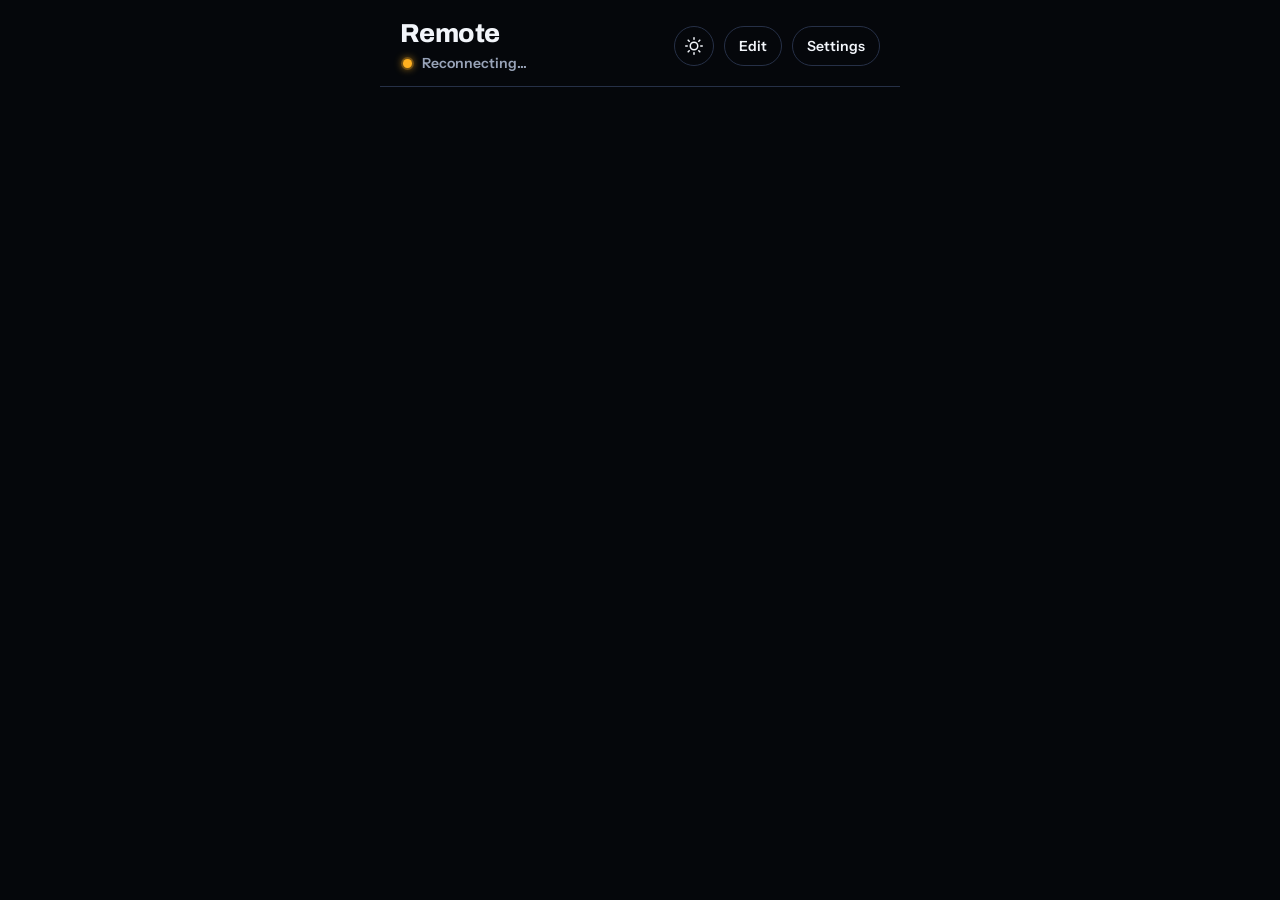
==== commit 4f5833c0: "readme and icon updates" ====
--- a/web/index.html
+++ b/web/index.html
@@ -5,6 +5,8 @@
     <meta name="viewport" content="width=device-width, initial-scale=1, viewport-fit=cover">
     <meta name="theme-color" content="#05070B">
     <title>Phone Remote</title>
+    <link rel="icon" type="image/png" href="icon.png">
+    <link rel="apple-touch-icon" href="icon.png">
     <script>
         (function() {
             try {
--- a/web/style.css
+++ b/web/style.css
@@ -213,8 +213,8 @@
     color: var(--muted);
     font-family: 'Instrument Sans', sans-serif;
     white-space: nowrap;
-    overflow: hidden;
-    text-overflow: ellipsis;
+    overflow: visible;
+    min-width: 0;
 }
 
 .status-dot {
@@ -223,23 +223,30 @@
     min-width: 9px;
     border-radius: 50%;
     display: inline-block;
+    flex-shrink: 0;
+    margin: 2px 2px 2px 3px;
     transition: background-color 0.25s ease, box-shadow 0.25s ease;
 }
 
 .status-dot.connected {
     background: var(--success);
-    box-shadow: 0 0 6px var(--success);
+    box-shadow: 0 0 0 2px rgba(61, 220, 151, 0.25), 0 0 8px var(--success);
+}
+
+[data-theme="light"] .status-dot.connected {
+    background: #10B981;
+    box-shadow: 0 0 0 2.5px rgba(16, 185, 129, 0.25), 0 0 9px rgba(16, 185, 129, 0.7);
 }
 
 .status-dot.reconnecting {
     background: var(--warning);
-    box-shadow: 0 0 6px var(--warning);
+    box-shadow: 0 0 0 2px rgba(255, 176, 32, 0.25), 0 0 8px var(--warning);
     animation: status-pulse 1.6s infinite ease-in-out;
 }
 
 .status-dot.disconnected {
     background: var(--danger);
-    box-shadow: 0 0 6px var(--danger);
+    box-shadow: 0 0 0 2px rgba(255, 92, 102, 0.2), 0 0 6px var(--danger);
 }
 
 @keyframes status-pulse {
@@ -251,6 +258,7 @@
     overflow: hidden;
     text-overflow: ellipsis;
     white-space: nowrap;
+    min-width: 0;
 }
 
 .header-actions {
